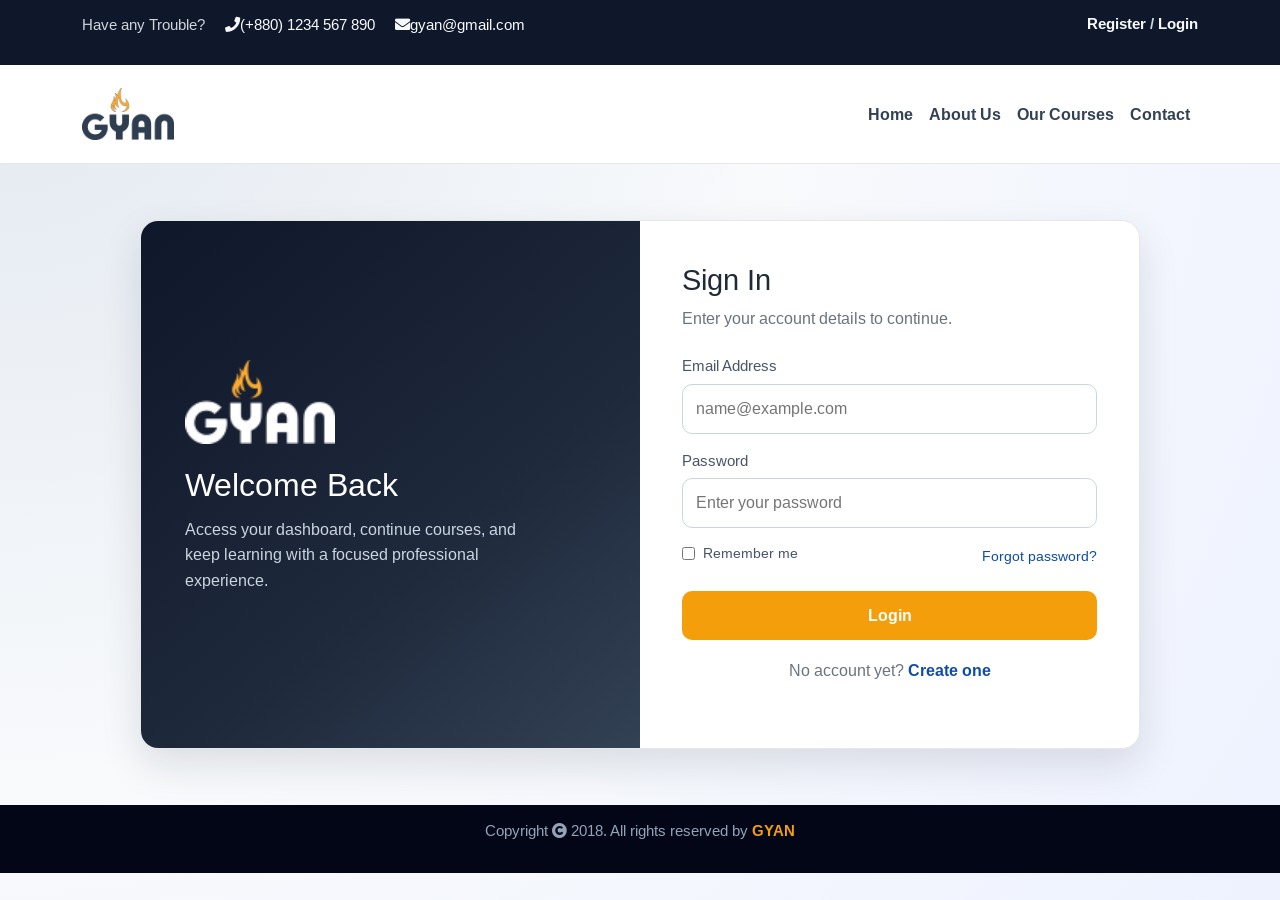
==== login.html @ 2d6c9a8a "Push Code" ====
<!DOCTYPE html>
<html lang="en">
<head>
  <meta charset="UTF-8">
  <meta http-equiv="X-UA-Compatible" content="IE=edge">
  <meta name="viewport" content="width=device-width, initial-scale=1.0">
  <title>Login | Gyan</title>
  <link rel="preconnect" href="https://fonts.gstatic.com">
  <link href="https://fonts.googleapis.com/css2?family=Arimo:wght@400;500;600;700&display=swap" rel="stylesheet">
  <link rel="stylesheet" href="./css/all.min.css">
  <link rel="stylesheet" href="./css/bootstrap.min.css">
  <link rel="stylesheet" href="./css/style.css">
</head>
<body class="auth-page">
  <header>
    <div class="container">
      <div class="row">
        <div class="col-lg-7 col-md-9">
          <p>Have any Trouble?</p>
          <p><a href="tel:+8801234567890"><i class="fas fa-phone"></i>(+880) 1234 567 890</a></p>
          <p><a href="mailto:gyan@gmail.com"><i class="fas fa-envelope"></i>gyan@gmail.com</a></p>
        </div>
        <div class="col-lg-5 col-md-3">
          <p class="reg"><a href="./registration.html">Register</a> / <a href="./login.html">Login</a></p>
        </div>
      </div>
    </div>
  </header>

  <nav class="navbar navbar-expand-lg">
    <div class="container">
      <a class="navbar-brand" href="./index.html">
        <img src="./images/logo.png" alt="Gyan logo">
      </a>
      <button class="navbar-toggler" type="button" data-bs-toggle="collapse" data-bs-target="#navbarSupportedContent" aria-controls="navbarSupportedContent" aria-expanded="false" aria-label="Toggle navigation">
        <i class="fas fa-bars"></i>
      </button>
      <div class="collapse navbar-collapse" id="navbarSupportedContent">
        <ul class="navbar-nav ms-auto mb-lg-0">
          <li class="nav-item"><a class="nav-link" href="./index.html">Home</a></li>
          <li class="nav-item"><a class="nav-link" href="./index.html#about-part">About Us</a></li>
          <li class="nav-item"><a class="nav-link" href="./index.html#course-part">Our Courses</a></li>
          <li class="nav-item"><a class="nav-link" href="./index.html#contact-part">Contact</a></li>
        </ul>
      </div>
    </div>
  </nav>

  <main class="auth-shell">
    <div class="container">
      <div class="auth-wrap">
        <aside class="auth-hero">
          <img src="./images/footerlogo.png" alt="Gyan">
          <h1>Welcome Back</h1>
          <p>Access your dashboard, continue courses, and keep learning with a focused professional experience.</p>
        </aside>
        <section class="auth-form-wrap">
          <h2>Sign In</h2>
          <p>Enter your account details to continue.</p>
          <form class="auth-form" action="#" method="post">
            <div class="field">
              <label for="login-email">Email Address</label>
              <input id="login-email" type="email" name="email" placeholder="name@example.com" required>
            </div>
            <div class="field">
              <label for="login-password">Password</label>
              <input id="login-password" type="password" name="password" placeholder="Enter your password" required>
            </div>
            <div class="auth-row">
              <label class="remember" for="remember">
                <input id="remember" type="checkbox" name="remember">
                Remember me
              </label>
              <a class="forgot" href="#">Forgot password?</a>
            </div>
            <button class="auth-btn" type="submit">Login</button>
          </form>
          <p class="auth-switch">No account yet? <a href="./registration.html">Create one</a></p>
        </section>
      </div>
    </div>
  </main>

  <footer>
    <p>Copyright <i class="fas fa-copyright"></i> 2018. All rights reserved by <span>GYAN</span></p>
  </footer>

  <script src="./js/bootstrap.bundle.min.js"></script>
</body>
</html>
---- css/style.css ----
:root {
  --primary: #f59e0b;
  --primary-dark: #d97706;
  --ink: #1f2937;
  --muted: #6b7280;
  --surface: #ffffff;
  --surface-soft: #f8fafc;
  --line: #e5e7eb;
  --navy: #0f172a;
  --shadow: 0 16px 40px rgba(15, 23, 42, 0.12);
}

* {
  margin: 0;
  padding: 0;
  box-sizing: border-box;
}

img {
  max-width: 100%;
  display: block;
}

ul,
ol {
  list-style: none;
  margin: 0;
  padding: 0;
}

a {
  color: inherit;
  text-decoration: none;
  transition: 0.25s ease;
}

body {
  font-family: "Arimo", sans-serif;
  color: var(--ink);
  background: var(--surface-soft);
  line-height: 1.6;
}

section {
  padding: 88px 0;
}

.title {
  margin: 0 auto 46px;
  text-align: center;
  max-width: 760px;
  padding: 0 16px;
}

.title h1 {
  font-size: 2.1rem;
  font-weight: 700;
  margin-bottom: 12px;
  color: var(--ink);
}

.title p {
  color: var(--muted);
  font-size: 1rem;
}

header {
  background: var(--navy);
  padding: 12px 0;
}

header p {
  display: inline-flex;
  align-items: center;
  gap: 7px;
  color: #d1d5db;
  font-size: 0.95rem;
  margin-right: 16px;
}

header p a {
  color: #f9fafb;
}

header p a:hover,
header .reg a:hover {
  color: var(--primary);
}

header .reg {
  display: block;
  text-align: right;
  margin-right: 0;
  font-weight: 700;
}

header .reg a {
  color: #f9fafb;
}

nav.navbar {
  padding: 18px 0;
  background: var(--surface);
  border-bottom: 1px solid var(--line);
}

nav .navbar-brand img {
  height: 52px;
  width: auto;
}

nav .navbar-nav .nav-link {
  font-size: 1rem;
  font-weight: 700;
  color: #334155;
  padding: 0.65rem 0.95rem;
}

nav .navbar-nav .nav-link:hover {
  color: var(--primary);
}

nav .navbar-toggler {
  border: 1px solid #cbd5e1;
  padding: 7px 10px;
}

nav .navbar-toggler:focus {
  box-shadow: 0 0 0 0.18rem rgba(245, 158, 11, 0.22);
}

nav .navbar-toggler i {
  color: #334155;
  font-size: 1.1rem;
}

#banner-part {
  padding: 0;
}

#banner-part .banner {
  min-height: 74vh;
  background: url("../images/banner1.png") no-repeat center / cover;
}

#banner-part .banner2 {
  background-image: url("../images/Banner-02.jpg");
}

#banner-part .banner3 {
  background-image: url("../images/banner_03.jpg");
}

#banner-part .banner .overlay {
  min-height: 74vh;
  width: 100%;
  display: flex;
  align-items: center;
  background: linear-gradient(90deg, rgba(0, 0, 0, 0.72) 0%, rgba(0, 0, 0, 0.36) 100%);
  color: #fff;
}

#banner-part .banner .overlay .container {
  padding: 78px 15px;
}

#banner-part .banner .overlay h2 {
  font-size: 2.1rem;
  font-weight: 600;
  text-transform: uppercase;
}

#banner-part .banner .overlay h3 {
  font-size: 3rem;
  font-weight: 700;
  text-transform: uppercase;
  margin: 6px 0 16px;
  max-width: 680px;
}

#banner-part .banner .overlay p {
  max-width: 620px;
  color: #f1f5f9;
}

#banner-part .banner .overlay a {
  padding: 12px 22px;
  border-radius: 8px;
  font-weight: 700;
  margin-right: 10px;
  margin-top: 18px;
}

#banner-part .banner .overlay .start {
  background: var(--primary);
  color: #fff;
}

#banner-part .banner .overlay .start:hover {
  background: var(--primary-dark);
}

#banner-part .banner .overlay .tour {
  background: rgba(255, 255, 255, 0.12);
  color: #fff;
  border: 1px solid rgba(255, 255, 255, 0.35);
}

#banner-part .banner .overlay .tour:hover {
  background: rgba(255, 255, 255, 0.24);
}

#banner-part .prev,
#banner-part .next,
#course-part .prev,
#course-part .next,
#testimonial-part .prev,
#testimonial-part .next {
  width: 42px;
  height: 42px;
  border-radius: 50%;
  border: 1px solid #cbd5e1;
  background: #fff;
  color: #334155;
  display: grid;
  place-items: center;
  cursor: pointer;
  z-index: 2;
  transition: 0.2s ease;
}

#banner-part .prev:hover,
#banner-part .next:hover,
#course-part .prev:hover,
#course-part .next:hover,
#testimonial-part .prev:hover,
#testimonial-part .next:hover {
  background: var(--primary);
  border-color: var(--primary);
  color: #fff;
}

#banner-part .prev,
#banner-part .next {
  position: absolute;
  top: 50%;
  transform: translateY(-50%);
}

#banner-part .prev {
  left: 20px;
}

#banner-part .next {
  right: 20px;
}

#about-part {
  padding-top: 76px;
}

#about-part .rev_slider {
  margin: 0 auto;
  max-width: 520px;
}

#about-part .rev_slide img {
  border-radius: 14px;
  box-shadow: var(--shadow);
}

#about-part .rev_slider .slick-slide {
  padding: 8px;
  opacity: 0.5;
  transform: scale(0.94);
  transition: 0.3s ease;
}

#about-part .rev_slider .slick-center,
#about-part .rev_slider .slick-snext,
#about-part .rev_slider .slick-sprev {
  opacity: 1;
  transform: scale(1);
}

#about-part .rev_slider .slick-dots {
  margin-top: 12px;
  text-align: center;
}

#about-part .rev_slider .slick-dots li {
  display: inline-block;
  width: 10px;
  height: 10px;
  border-radius: 50%;
  background: #cbd5e1;
  margin: 0 4px;
  font-size: 0;
}

#about-part .rev_slider .slick-dots .slick-active {
  width: 24px;
  border-radius: 20px;
  background: var(--primary);
}

#about-part .text-part {
  padding: 8px 0 0 16px;
}

#about-part .text-part p {
  margin-bottom: 14px;
  color: #475569;
}

#about-part .text-part a {
  margin-top: 6px;
  padding: 11px 20px;
  border-radius: 8px;
  background: var(--primary);
  color: #fff;
  font-weight: 700;
}

#about-part .text-part a:hover {
  background: var(--primary-dark);
}

#counter-part {
  padding: 48px 0;
  background: linear-gradient(135deg, #0f172a 0%, #1e293b 100%);
}

#counter-part .item {
  text-align: center;
  padding: 16px 10px;
}

#counter-part .item h2 {
  color: #fff;
  font-size: 2.1rem;
  margin-bottom: 4px;
}

#counter-part .item p {
  color: #cbd5e1;
  margin-bottom: 14px;
}

#counter-part .item img {
  margin: 0 auto;
  opacity: 0.7;
}

#course-part .course-slider .item {
  background: var(--surface);
  border: 1px solid var(--line);
  border-radius: 14px;
  overflow: hidden;
  margin: 14px 10px;
  box-shadow: 0 8px 24px rgba(15, 23, 42, 0.08);
}

#course-part .course-slider .slick-list {
  margin: 0 -10px;
}

#course-part .item .img {
  position: relative;
}

#course-part .item .img > img {
  width: 100%;
  height: 220px;
  object-fit: cover;
}

#course-part .item .img .overlay {
  position: absolute;
  inset: 0;
  background: rgba(15, 23, 42, 0.56);
  display: grid;
  place-items: center;
  opacity: 0;
}

#course-part .item:hover .img .overlay {
  opacity: 1;
}

#course-part .item .img .overlay a {
  width: 54px;
  height: 54px;
  border-radius: 50%;
  display: grid;
  place-items: center;
  background: var(--primary);
  color: #fff;
  font-size: 1.15rem;
}

#course-part .introduction {
  display: flex;
  align-items: center;
  gap: 12px;
  padding: 18px;
  border-bottom: 1px solid var(--line);
}

#course-part .intro-img img {
  width: 56px;
  height: 56px;
  border-radius: 50%;
}

#course-part .name {
  flex: 1;
}

#course-part .name p {
  font-size: 0.82rem;
  color: var(--muted);
}

#course-part .name h2 {
  font-size: 1rem;
  margin-top: 2px;
}

#course-part .rating ul {
  display: flex;
  gap: 2px;
  color: var(--primary);
  font-size: 0.8rem;
  margin-bottom: 2px;
}

#course-part .rating p {
  font-size: 0.78rem;
  color: var(--muted);
}

#course-part .details {
  padding: 18px;
}

#course-part .details h3 {
  font-size: 1.2rem;
  margin-bottom: 8px;
}

#course-part .details p {
  color: #64748b;
  font-size: 0.95rem;
}

#course-part .duration {
  padding: 0 18px 18px;
  display: grid;
  grid-template-columns: repeat(3, minmax(0, 1fr));
  gap: 8px;
}

#course-part .duration p {
  font-size: 0.78rem;
  color: var(--muted);
}

#course-part .duration h5 {
  font-size: 0.92rem;
  margin-top: 2px;
}

#course-part .prev,
#course-part .next,
#testimonial-part .prev,
#testimonial-part .next {
  position: absolute;
  top: -58px;
}

#course-part .prev,
#testimonial-part .prev {
  right: 54px;
}

#course-part .next,
#testimonial-part .next {
  right: 8px;
}

#course-part .slick-dots,
#testimonial-part .slick-dots,
#footer-img .slick-dots,
#banner-part .slick-dots,
.teacher-slider .slick-dots {
  text-align: center;
  margin-top: 12px;
}

#course-part .slick-dots li,
#testimonial-part .slick-dots li,
#footer-img .slick-dots li,
#banner-part .slick-dots li,
.teacher-slider .slick-dots li {
  display: inline-block;
  width: 10px;
  height: 10px;
  border-radius: 50%;
  background: #cbd5e1;
  margin: 0 4px;
  font-size: 0;
}

#course-part .slick-dots .slick-active,
#testimonial-part .slick-dots .slick-active,
#footer-img .slick-dots .slick-active,
#banner-part .slick-dots .slick-active,
.teacher-slider .slick-dots .slick-active {
  width: 24px;
  border-radius: 20px;
  background: var(--primary);
}

#testimonial-part {
  background: #f1f5f9;
}

#testimonial-part .test_slide img {
  border-radius: 12px;
  width: 100%;
  height: 360px;
  object-fit: cover;
}

#testimonial-part .details-slider .details {
  background: var(--surface);
  border-radius: 12px;
  border: 1px solid var(--line);
  padding: 24px;
  min-height: 360px;
  display: flex;
  flex-direction: column;
  justify-content: center;
}

#testimonial-part .details-slider .details p {
  color: #475569;
  margin-bottom: 14px;
}

#testimonial-part .details-slider .details h2 {
  font-size: 1.1rem;
  margin-bottom: 10px;
}

#testimonial-part .details-slider .details h2 span {
  color: var(--muted);
  font-size: 0.92rem;
  font-weight: 400;
}

#testimonial-part .details-slider .details ul {
  display: flex;
  gap: 4px;
  color: var(--primary);
}

#testimonial-part .accordion-item {
  border: 1px solid var(--line);
  margin-bottom: 12px;
  border-radius: 10px;
  overflow: hidden;
}

#testimonial-part .accordion-button {
  padding: 14px 16px;
  background: #fff;
  box-shadow: none;
}

#testimonial-part .accordion-button .faq-title {
  font-size: 1rem;
  margin: 0;
  font-weight: 700;
  color: #334155;
  display: flex;
  align-items: center;
  gap: 8px;
}

#testimonial-part .accordion-button:not(.collapsed) {
  background: #fff7ed;
}

#testimonial-part .accordion-button::after {
  display: none;
}

#testimonial-part .accordion-body {
  color: #475569;
}

#teacher-part {
  background: var(--surface);
}

#teacher-part .teacher-slider .item {
  margin: 12px 10px;
  border: 1px solid var(--line);
  border-radius: 12px;
  overflow: hidden;
  background: var(--surface);
}

#teacher-part .teacher-slider .slick-list {
  margin: 0 -10px;
}

#teacher-part .item .img img {
  width: 100%;
  height: 280px;
  object-fit: cover;
}

#teacher-part .item .text {
  text-align: center;
  padding: 18px 14px 20px;
}

#teacher-part .item .text ul {
  display: flex;
  justify-content: center;
  gap: 8px;
  margin-bottom: 12px;
}

#teacher-part .item .text ul a {
  width: 34px;
  height: 34px;
  border-radius: 50%;
  display: grid;
  place-items: center;
  border: 1px solid #d1d5db;
  color: #475569;
}

#teacher-part .item .text ul a:hover {
  background: var(--primary);
  border-color: var(--primary);
  color: #fff;
}

#teacher-part .item .text h3 {
  font-size: 1.08rem;
  margin-bottom: 4px;
}

#teacher-part .item .text p {
  color: var(--muted);
  font-size: 0.93rem;
}

#blog-header {
  background: linear-gradient(135deg, #e2e8f0 0%, #f8fafc 100%);
  padding-bottom: 54px;
}

#blog-header .title.blog {
  margin-bottom: 0;
}

#blog-part {
  padding-top: 52px;
}

#blog-part .big,
#blog-part .small {
  margin-bottom: 24px;
}

#blog-part .img,
#footer-img .img {
  position: relative;
  overflow: hidden;
  border-radius: 12px;
}

#blog-part .img > img {
  width: 100%;
  height: 340px;
  object-fit: cover;
}

#blog-part .small .img > img {
  height: 260px;
}

#blog-part .overlay {
  position: absolute;
  inset: 0;
  background: linear-gradient(180deg, rgba(15, 23, 42, 0.12), rgba(15, 23, 42, 0.82));
  color: #fff;
  display: flex;
  flex-direction: column;
  justify-content: space-between;
  padding: 16px;
  opacity: 0;
}

#blog-part .img:hover .overlay {
  opacity: 1;
}

#blog-part .icon ul {
  display: flex;
  flex-direction: column;
  gap: 8px;
  align-items: flex-end;
}

#blog-part .icon a {
  width: 34px;
  height: 34px;
  border-radius: 50%;
  display: grid;
  place-items: center;
  background: rgba(255, 255, 255, 0.17);
}

#blog-part .icon a:hover {
  background: var(--primary);
}

#blog-part .text h2 {
  font-size: 1.1rem;
  margin-bottom: 8px;
}

#blog-part .text h3 {
  font-size: 0.9rem;
  color: #cbd5e1;
}

#blog-part .text-footer {
  display: flex;
  flex-wrap: wrap;
  gap: 10px 14px;
  font-size: 0.82rem;
}

#blog-part .text-footer a {
  color: #e2e8f0;
}

#blog-part .text-footer a:hover {
  color: #fff;
}

#contact-part {
  background: #0b1220;
  color: #dbe4ef;
  padding-bottom: 56px;
}

#contact-part h2 {
  color: #fff;
  font-size: 1.25rem;
  margin-bottom: 20px;
}

#contact-part .left .logo {
  margin-bottom: 18px;
}

#contact-part .left p {
  margin-bottom: 12px;
  color: #a8bacf;
}

#contact-part .left ul {
  display: flex;
  gap: 8px;
  margin-top: 18px;
}

#contact-part .left ul a {
  width: 36px;
  height: 36px;
  border-radius: 50%;
  display: grid;
  place-items: center;
  border: 1px solid #344255;
}

#contact-part .left ul a:hover {
  background: var(--primary);
  border-color: var(--primary);
  color: #fff;
}

#contact-part .center .link {
  display: flex;
  gap: 28px;
}

#contact-part .center li + li,
#contact-part .right .location + .phone,
#contact-part .right .phone + .email {
  margin-top: 10px;
}

#contact-part .center a {
  color: #bfd0e2;
}

#contact-part .center a:hover {
  color: var(--primary);
}

#contact-part .right .location,
#contact-part .right .phone,
#contact-part .right .email {
  display: flex;
  gap: 12px;
  align-items: flex-start;
}

#contact-part .right > div > a {
  width: 34px;
  height: 34px;
  border-radius: 50%;
  border: 1px solid #344255;
  display: grid;
  place-items: center;
  color: #dbe4ef;
  flex-shrink: 0;
}

#contact-part .right h3 {
  font-size: 1rem;
  margin-bottom: 4px;
  color: #fff;
}

#contact-part .right p {
  color: #9bb0c7;
  font-size: 0.93rem;
}

#footer-img {
  padding: 0;
}

#footer-img .img img {
  width: 100%;
  height: 170px;
  object-fit: cover;
}

#footer-img .img .overlay {
  position: absolute;
  inset: 0;
  display: grid;
  place-items: center;
  background: rgba(15, 23, 42, 0.64);
  opacity: 0;
}

#footer-img .img:hover .overlay {
  opacity: 1;
}

#footer-img .img .overlay a {
  color: #fff;
  font-weight: 700;
}

footer {
  background: #020617;
  color: #94a3b8;
  text-align: center;
  padding: 14px 12px;
  font-size: 0.94rem;
}

footer span {
  color: var(--primary);
  font-weight: 700;
}

.auth-page {
  min-height: 100vh;
  background: radial-gradient(circle at 0% 0%, #e2e8f0 0%, #f8fafc 50%, #eef2ff 100%);
}

.auth-shell {
  padding: 56px 0;
}

.auth-wrap {
  max-width: 1000px;
  margin: 0 auto;
  background: var(--surface);
  border: 1px solid var(--line);
  border-radius: 18px;
  overflow: hidden;
  box-shadow: var(--shadow);
  display: grid;
  grid-template-columns: 1fr 1fr;
}

.auth-hero {
  background: linear-gradient(140deg, #0f172a 0%, #1e293b 60%, #334155 100%);
  color: #fff;
  padding: 44px;
  display: flex;
  flex-direction: column;
  justify-content: center;
}

.auth-hero img {
  width: 150px;
  margin-bottom: 22px;
}

.auth-hero h1 {
  font-size: 2rem;
  margin-bottom: 12px;
}

.auth-hero p {
  color: #cbd5e1;
  max-width: 350px;
}

.auth-form-wrap {
  padding: 42px;
}

.auth-form-wrap h2 {
  font-size: 1.8rem;
  margin-bottom: 8px;
}

.auth-form-wrap > p {
  color: var(--muted);
  margin-bottom: 22px;
}

.auth-form .field + .field {
  margin-top: 14px;
}

.auth-form label {
  font-size: 0.92rem;
  color: #475569;
  margin-bottom: 6px;
  display: inline-block;
}

.auth-form input {
  width: 100%;
  border: 1px solid #cbd5e1;
  border-radius: 10px;
  padding: 11px 13px;
  outline: none;
  background: #fff;
}

.auth-form input:focus {
  border-color: #f6ad37;
  box-shadow: 0 0 0 3px rgba(245, 158, 11, 0.2);
}

.auth-row {
  display: flex;
  justify-content: space-between;
  align-items: center;
  gap: 14px;
  margin-top: 14px;
}

.auth-row .remember {
  display: inline-flex;
  align-items: center;
  gap: 8px;
  color: #475569;
  font-size: 0.9rem;
}

.auth-row .remember input {
  width: auto;
}

.auth-row .forgot {
  color: #0f4ca8;
  font-size: 0.9rem;
}

.auth-row .forgot:hover {
  color: #0b3b85;
}

.auth-btn {
  width: 100%;
  border: 0;
  background: var(--primary);
  color: #fff;
  font-weight: 700;
  border-radius: 10px;
  padding: 12px;
  margin-top: 20px;
}

.auth-btn:hover {
  background: var(--primary-dark);
}

.auth-switch {
  margin-top: 18px;
  text-align: center;
  color: var(--muted);
}

.auth-switch a {
  color: #0f4ca8;
  font-weight: 700;
}

.auth-switch a:hover {
  color: #0b3b85;
}

@media (max-width: 1199.98px) {
  section {
    padding: 72px 0;
  }

  #banner-part .banner .overlay h3 {
    font-size: 2.5rem;
  }

  #contact-part .center .link {
    gap: 16px;
  }
}

@media (max-width: 991.98px) {
  header .col-md-3,
  header .col-md-9 {
    text-align: center;
  }

  header p,
  header .reg {
    display: block;
    margin-right: 0;
    margin-bottom: 6px;
    text-align: center;
  }

  nav .navbar-nav .nav-link {
    padding-left: 0;
  }

  #banner-part .banner,
  #banner-part .banner .overlay {
    min-height: 64vh;
  }

  #banner-part .banner .overlay h2 {
    font-size: 1.8rem;
  }

  #banner-part .banner .overlay h3 {
    font-size: 2.2rem;
  }

  #about-part .text-part {
    margin-top: 24px;
    padding-left: 0;
  }

  #testimonial-part .details-slider .details,
  #testimonial-part .test_slide img {
    min-height: 300px;
    height: auto;
  }

  #contact-part .left,
  #contact-part .center {
    margin-bottom: 28px;
  }

  .auth-wrap {
    grid-template-columns: 1fr;
  }

  .auth-hero {
    padding: 32px;
  }
}

@media (max-width: 767.98px) {
  section {
    padding: 62px 0;
  }

  .title h1 {
    font-size: 1.8rem;
  }

  #banner-part .banner .overlay .container {
    padding-top: 58px;
    padding-bottom: 58px;
  }

  #banner-part .banner .overlay h2 {
    font-size: 1.5rem;
  }

  #banner-part .banner .overlay h3 {
    font-size: 1.9rem;
  }

  #banner-part .prev,
  #banner-part .next {
    display: none !important;
  }

  #course-part .prev,
  #course-part .next,
  #testimonial-part .prev,
  #testimonial-part .next {
    display: none !important;
  }

  #course-part .duration {
    grid-template-columns: 1fr;
    gap: 12px;
  }

  #blog-part .img > img,
  #blog-part .small .img > img {
    height: 240px;
  }

  #blog-part .text h2 {
    font-size: 1rem;
  }

  .auth-form-wrap {
    padding: 30px 22px;
  }

  .auth-hero {
    padding: 28px 22px;
  }
}

@media (max-width: 575.98px) {
  nav .navbar-brand img {
    height: 44px;
  }

  #banner-part .banner .overlay h3 {
    font-size: 1.55rem;
  }

  #banner-part .banner .overlay p {
    font-size: 0.92rem;
  }

  #counter-part .item {
    padding: 12px 0;
  }

  #contact-part .center .link {
    flex-direction: column;
    gap: 8px;
  }

  .auth-shell {
    padding: 24px 0;
  }

  .auth-form-wrap h2 {
    font-size: 1.5rem;
  }
}
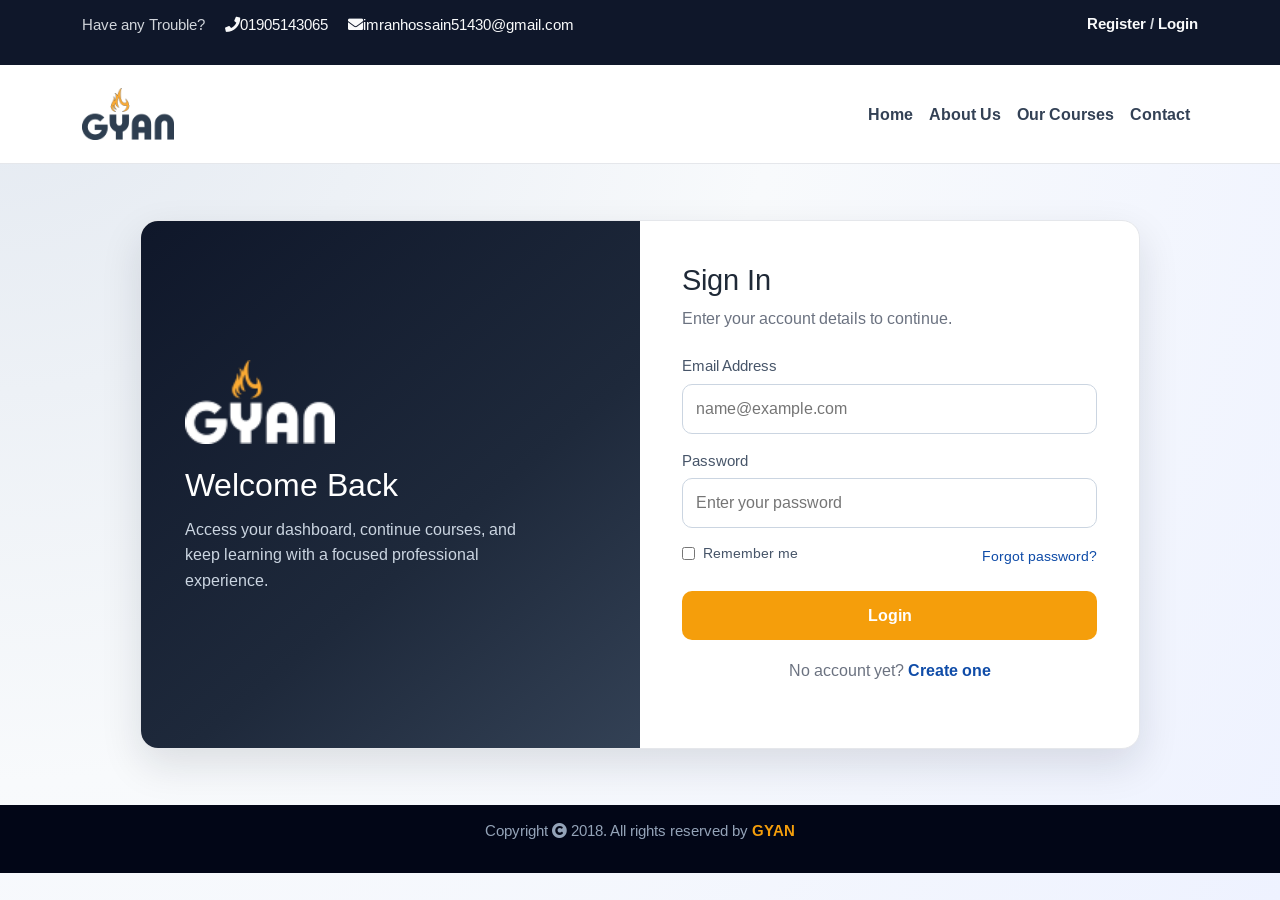
==== commit d394f50a: "final update" ====
--- a/login.html
+++ b/login.html
@@ -17,8 +17,8 @@
       <div class="row">
         <div class="col-lg-7 col-md-9">
           <p>Have any Trouble?</p>
-          <p><a href="tel:+8801234567890"><i class="fas fa-phone"></i>(+880) 1234 567 890</a></p>
-          <p><a href="mailto:gyan@gmail.com"><i class="fas fa-envelope"></i>gyan@gmail.com</a></p>
+          <p><a href="tel:+8801234567890"><i class="fas fa-phone"></i>01905143065</a></p>
+          <p><a href="mailto:gyan@gmail.com"><i class="fas fa-envelope"></i>imranhossain51430@gmail.com</a></p>
         </div>
         <div class="col-lg-5 col-md-3">
           <p class="reg"><a href="./registration.html">Register</a> / <a href="./login.html">Login</a></p>
--- a/css/style.css
+++ b/css/style.css
@@ -1188,4 +1188,5 @@
   .auth-form-wrap h2 {
     font-size: 1.5rem;
   }
-}
+  
+}
